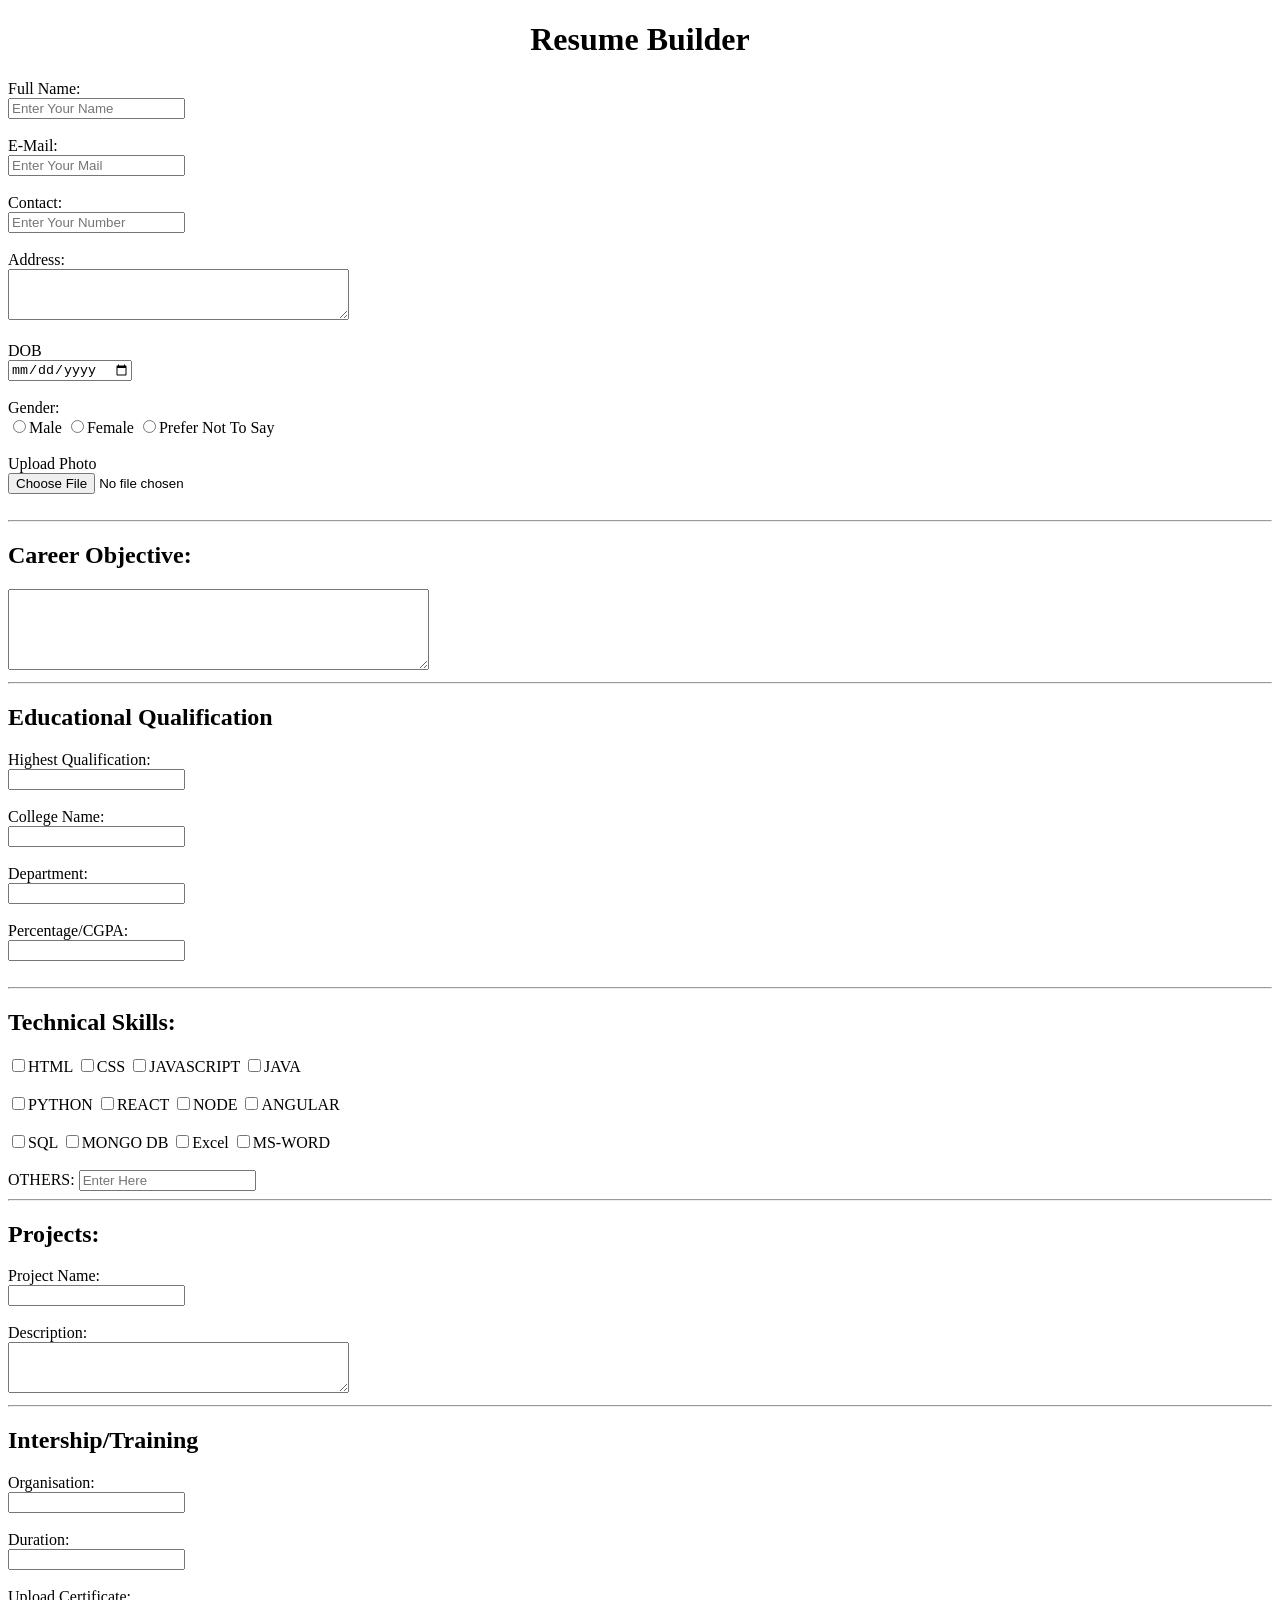
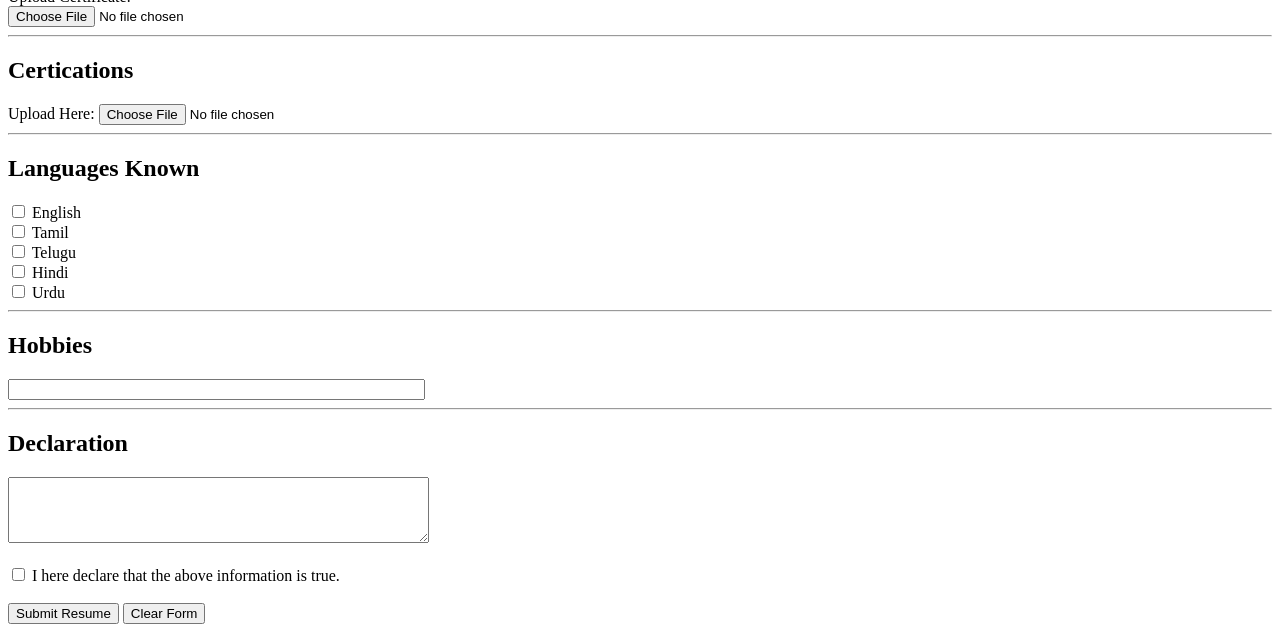
==== index.html @ e836c4b2 "HTML Resume Project" ====
<!DOCTYPE html>
<html lang="en">
<head>
    <meta charset="UTF-8">
    <meta name="viewport" content="width=device-width, initial-scale=1.0">
    <title>Resume Builder</title>
</head>
<body>
    
    <h1 style="text-align: center;">Resume Builder</h1>
    <form>
        <label>Full Name:</label><br>
        <input type="text" placeholder="Enter Your Name">
        <br><br>
        <label>E-Mail:</label><br>
        <input type="email" placeholder="Enter Your Mail">
        <br><br>
        <label>Contact:</label><br>
        <input type="tel" placeholder="Enter Your Number">
        <br><br>
        <label>Address:</label><br>
        <textarea rows="3" cols="40"></textarea>
        <br><br>
        <label>DOB</label><br>
        <input type="date">
        <br><br>
        <label>Gender:</label><br>
        <input type="radio" name="gender">Male
        <input type="radio" name="gender">Female
        <input type="radio" name="gender">Prefer Not To Say
        <br><br>

        <label>Upload Photo</label><br>
        <input type="file"><br><br>
        <hr>

        <h2>Career Objective:</h2>
        <textarea rows="5" cols="50"></textarea>
        <hr>

        <h2>Educational Qualification</h2>

        <label>Highest Qualification:</label><br>
        <input type="text"><br><br>
        <label>College Name:</label><br>
        <input type="text"><br><br>
        <label>Department:</label><br>
        <input type="text"><br><br>
        <label>Percentage/CGPA:</label><br>
        <input type="number"><br><br>
        <hr>

        <h2>Technical Skills:</h2>

        <input type="checkbox">HTML
        <input type="checkbox">CSS
        <input type="checkbox">JAVASCRIPT
        <input type="checkbox">JAVA<br><br>
        <input type="checkbox">PYTHON
        <input type="checkbox">REACT
        <input type="checkbox">NODE
        <input type="checkbox">ANGULAR<br><br>
        <input type="checkbox">SQL
        <input type="checkbox">MONGO DB
        <input type="checkbox">Excel
        <input type="checkbox">MS-WORD<br><br>


        <label>OTHERS:</label>
        <input type="text" placeholder="Enter Here">
        <hr>

        <h2>Projects:</h2>
        <label>Project Name:</label><br>
        <input type="text"><br><br>
        <label>Description:</label><br>
        <textarea rows="3" cols="40"></textarea>
        <hr>

        <h2>Intership/Training</h2>
        <label>Organisation:</label><br>
        <input type="text"><br><br>
        <label>Duration:</label><br>
        <input type="number"><br><br>
        <label>Upload Certificate:</label><br>
        <input type="file">
        <hr>
        
        <h2>Certications</h2>
        <label>Upload Here: </label>
        <input type="file">
        <hr>

        <h2>Languages Known</h2>

        <input type="checkbox" name="language" value="English"> English<br>
        <input type="checkbox" name="language" value="Tamil"> Tamil<br>
        <input type="checkbox" name="language" value="Telugu"> Telugu<br>
        <input type="checkbox" name="language" value="Hindi"> Hindi<br>
        <input type="checkbox" name="language" value="Urdu"> Urdu<br>
        <hr>

        <h2>Hobbies</h2>

        <input type="text" size="50">
        <hr>

        <h2>Declaration</h2>
        <textarea rows="4" cols="50"></textarea>
        <br><br>

        <input type="checkbox">
        I here declare that the above information is true.

        <br><br>

        <input type="submit" value="Submit Resume">
        <input type="reset" value="Clear Form">
    </form>
</body>
</html>
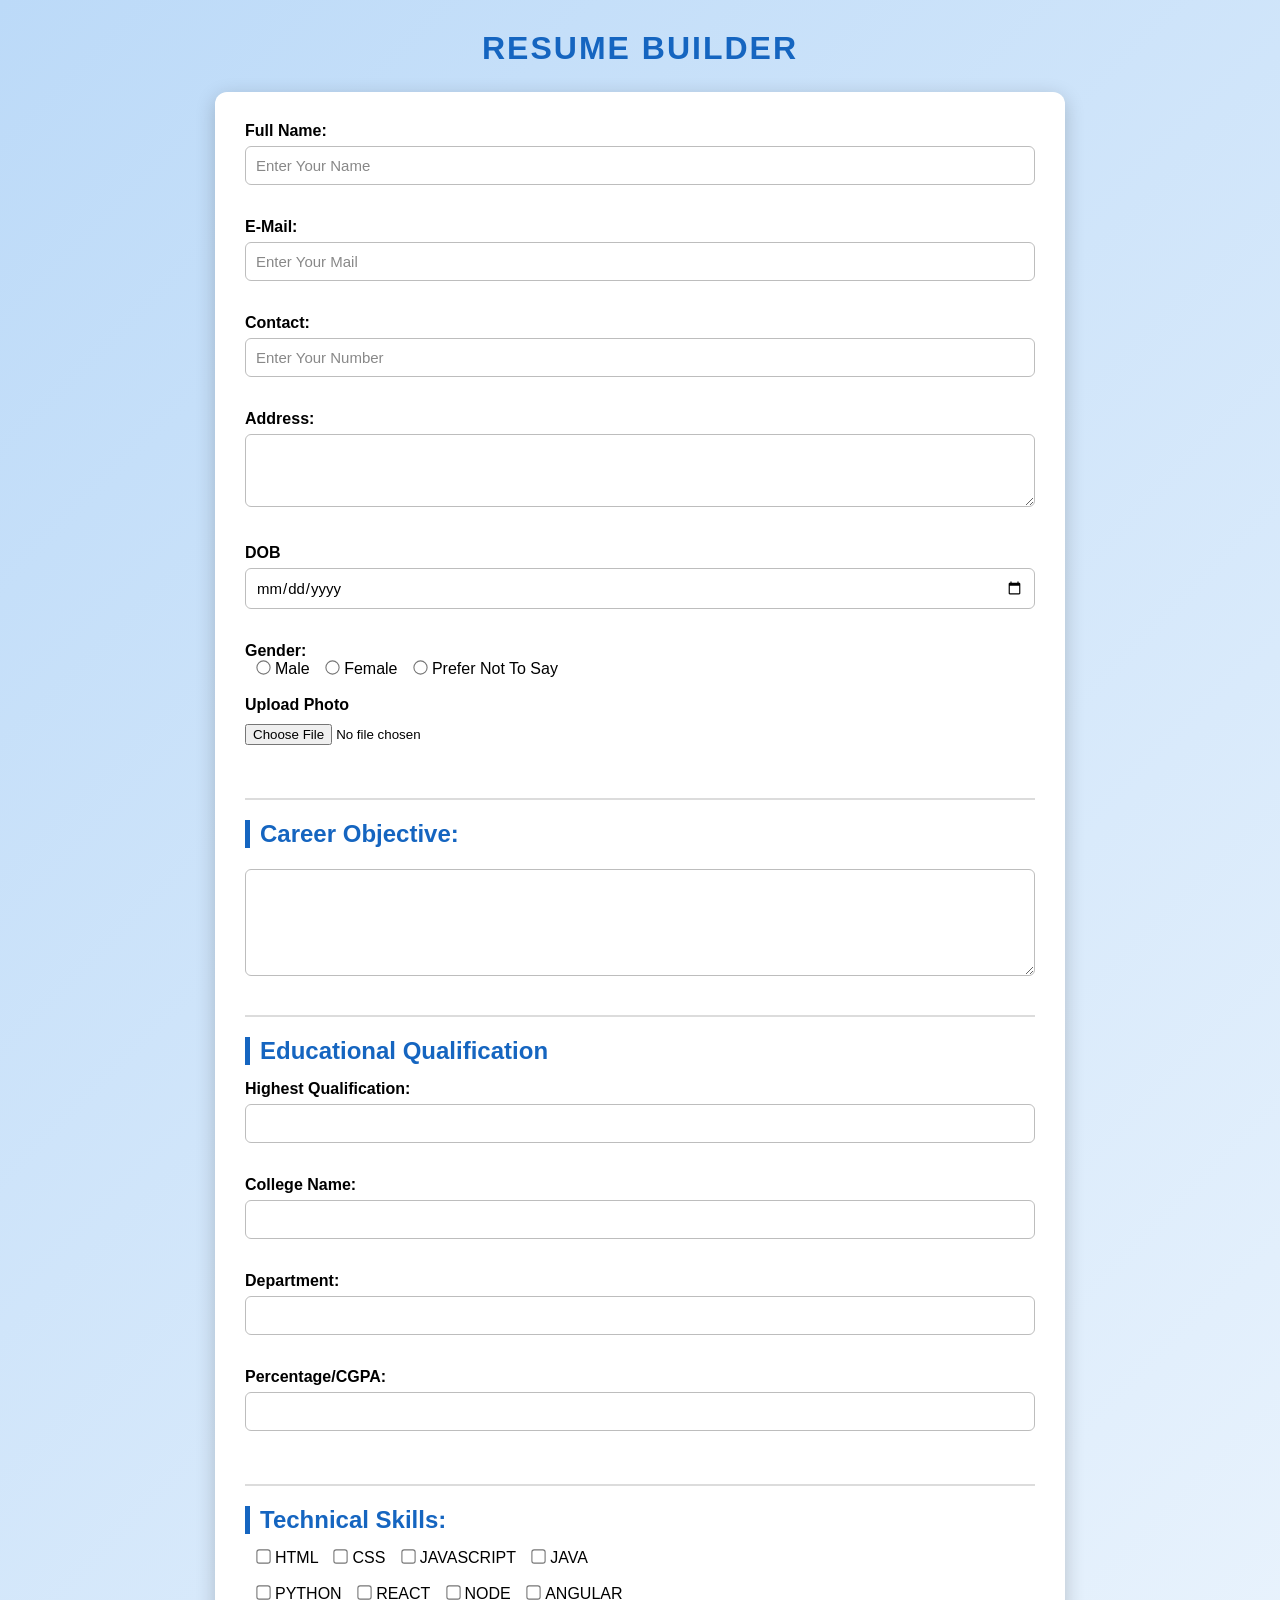
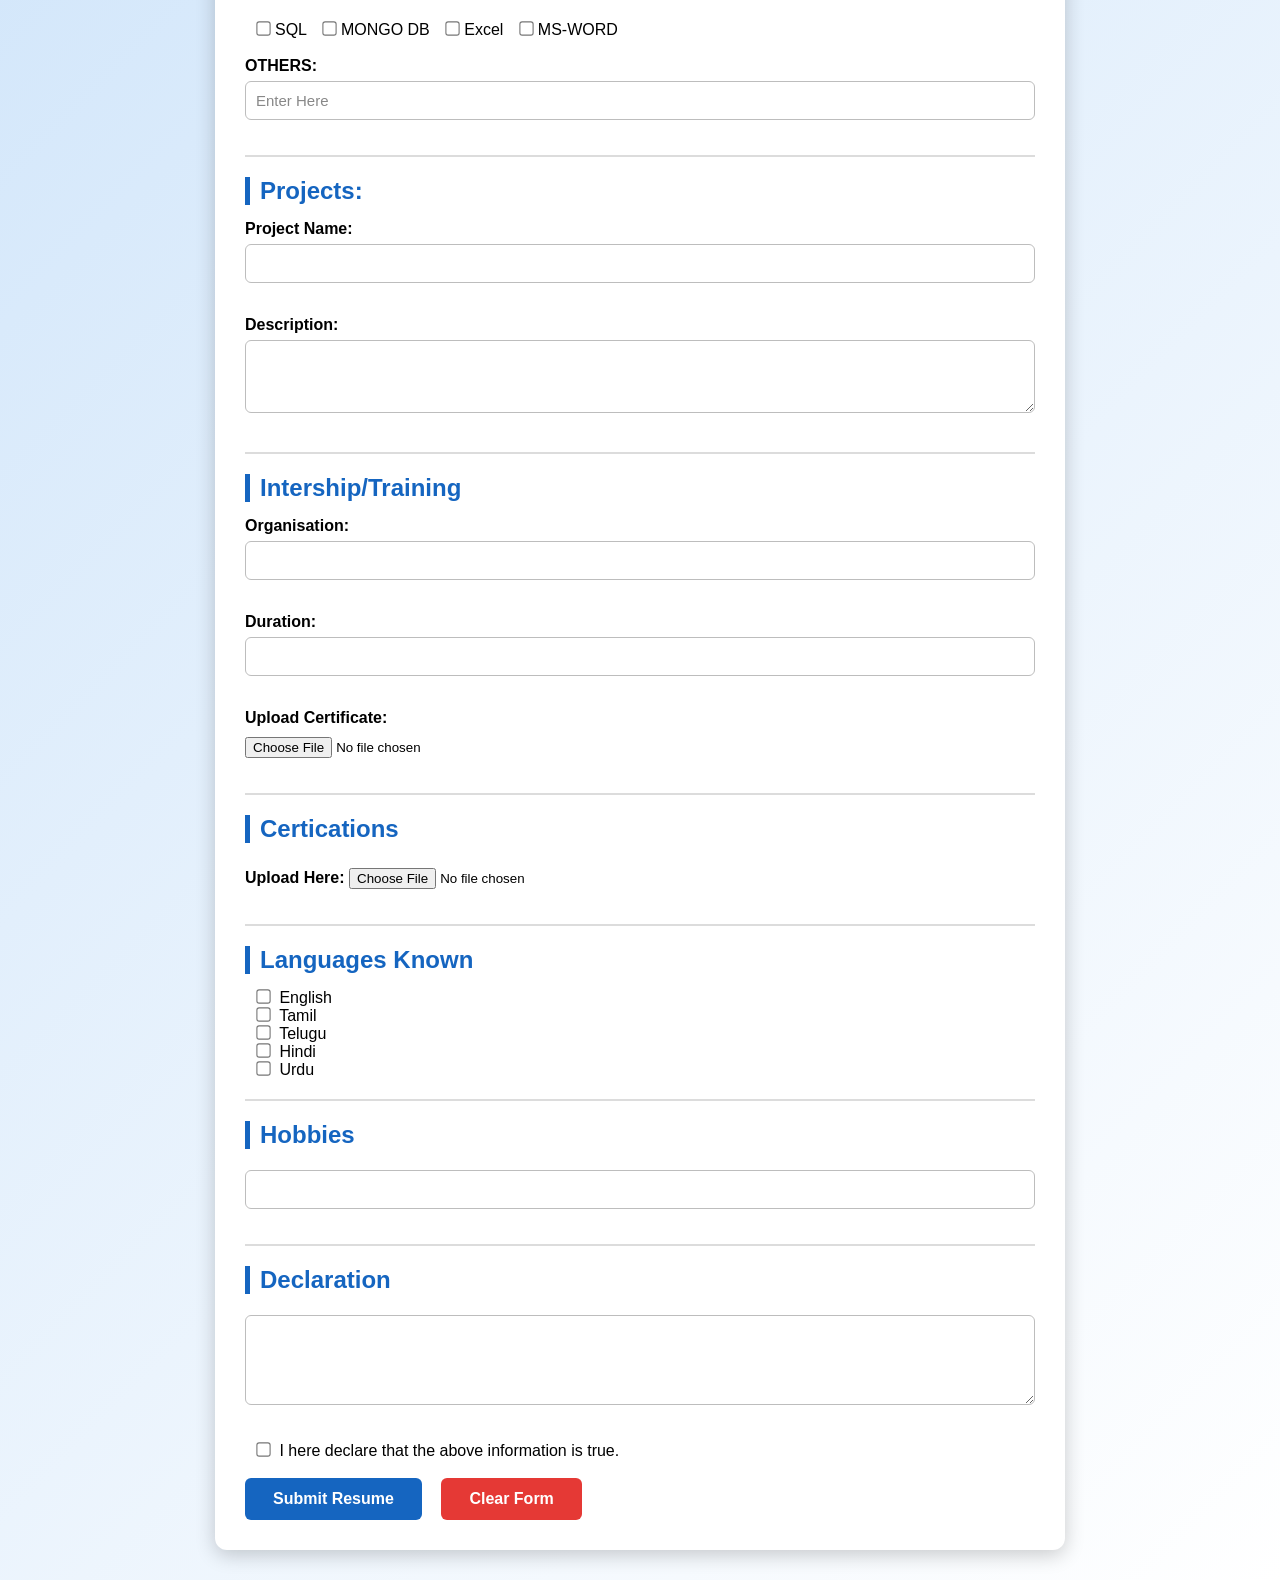
==== commit 684a3a52: "Update index.html" ====
--- a/index.html
+++ b/index.html
@@ -4,6 +4,7 @@
     <meta charset="UTF-8">
     <meta name="viewport" content="width=device-width, initial-scale=1.0">
     <title>Resume Builder</title>
+    <link rel="stylesheet" href="Style.css">
 </head>
 <body>
     
@@ -118,4 +119,4 @@
         <input type="reset" value="Clear Form">
     </form>
 </body>
-</html>+</html>
--- a/Style.css
+++ b/Style.css
@@ -0,0 +1,159 @@
+*{
+    margin:0;
+    padding:0;
+    box-sizing:border-box;
+    font-family:Arial, Helvetica, sans-serif;
+}
+
+body{
+    background:linear-gradient(135deg,#bcdaf8,#ffffff);
+    padding:30px;
+}
+
+form{
+    width:70%;
+    max-width:850px;
+    margin:auto;
+    background:#ffffff;
+    padding:30px;
+    border-radius:12px;
+    box-shadow:0 5px 20px rgba(0,0,0,0.2);
+}
+
+h1{
+    text-align:center;
+    color:#1565c0;
+    margin-bottom:25px;
+    text-transform:uppercase;
+    letter-spacing:2px;
+}
+
+h2{
+    color:#1565c0;
+    margin-top:20px;
+    margin-bottom:15px;
+    border-left:5px solid #1565c0;
+    padding-left:10px;
+}
+
+hr{
+    margin:20px 0;
+    border:0;
+    border-top:2px solid #dcdcdc;
+}
+
+label{
+    font-weight:bold;
+    color:#000000;
+}
+
+input[type="text"],
+input[type="email"],
+input[type="tel"],
+input[type="number"],
+input[type="date"],
+input[type="url"],
+textarea,
+select{
+    width:100%;
+    padding:10px;
+    margin-top:6px;
+    margin-bottom:15px;
+    border:1px solid #bdbdbd;
+    border-radius:6px;
+    font-size:15px;
+    transition:0.3s;
+}
+
+input:focus,
+textarea:focus,
+select:focus{
+    border-color:#1976d2;
+    outline:none;
+    box-shadow:0 0 6px rgba(25,118,210,0.4);
+}
+
+textarea{
+    resize:vertical;
+}
+
+input[type="radio"],
+input[type="checkbox"]{
+    margin-right:5px;
+    margin-left:12px;
+    transform:scale(1.1);
+}
+
+input[type="radio"]:first-child,
+input[type="checkbox"]:first-child{
+    margin-left:0;
+}
+
+input[type="file"]{
+    margin-top:10px;
+    margin-bottom:15px;
+}
+
+input[type="submit"],
+input[type="reset"]{
+    padding:12px 28px;
+    border:none;
+    border-radius:6px;
+    font-size:16px;
+    font-weight:bold;
+    cursor:pointer;
+    transition:0.3s;
+    margin-right:15px;
+}
+
+input[type="submit"]{
+    background:#1565c0;
+    color:white;
+}
+
+input[type="submit"]:hover{
+    background:#0d47a1;
+}
+
+input[type="reset"]{
+    background:#e53935;
+    color:white;
+}
+
+input[type="reset"]:hover{
+    background:#b71c1c;
+}
+
+::placeholder{
+    color:#888;
+}
+
+select[multiple]{
+    height:120px;
+}
+
+@media(max-width:768px){
+
+    body{
+        padding:15px;
+    }
+
+    form{
+        width:100%;
+        padding:20px;
+    }
+
+    h1{
+        font-size:28px;
+    }
+
+    h2{
+        font-size:22px;
+    }
+
+    input[type="submit"],
+    input[type="reset"]{
+        width:100%;
+        margin-bottom:10px;
+    }
+}
